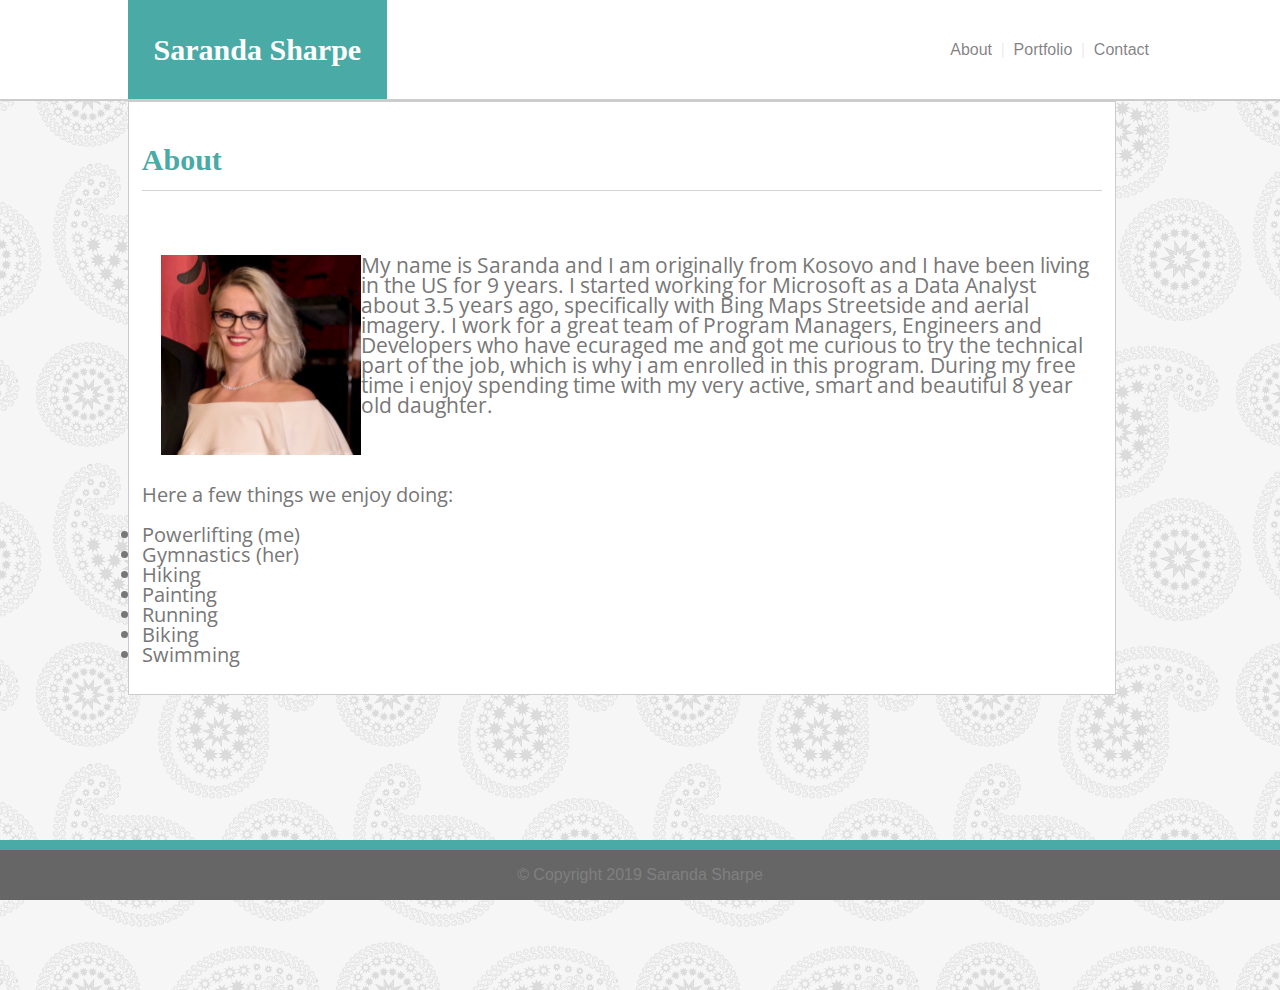
==== index.html @ 89b4fa21 "change fonts" ====
<!DOCTYPE html>
<html>

<head>
    <title>Student Bio</title>
    <link rel="stylesheet" href="assets/css/reset.css">
    <link rel="stylesheet" href="assets/css/style.css">
    <link href="https://fonts.googleapis.com/css?family=Open+Sans&display=swap" rel="stylesheet">

<body>
    <section class="header">

        <div class="myName">
            <div class="child"> Saranda Sharpe</div>
        </div>

        <div class="rightmargin navbar"></span> </span><a href="index.html">About</a><span> | </span> <a
                href="portfolio.html">Portfolio</a><span> | </span><a href="contact.html">Contact</a></div>

    </section>
    <section id="maincontent">
        <div id="box1">
            <div>
                <h2>About</h2> <br>
            </div>
            <div>
                <p class=aboutme><img src="assets/images/me.jpg" height="200 " width="200" alt="Saranda Sharpe"
                        class="image">My name is Saranda and I am originally from Kosovo and I have been living in the
                    US for
                    9 years. I started working for Microsoft as a Data Analyst about 3.5 years ago, specifically with
                    Bing Maps Streetside and
                    aerial imagery. I work for a great team of Program Managers, Engineers and Developers who have
                    ecuraged me and got me curious to try the technical part of the job, which is why i am enrolled
                    in this program. During my free time i enjoy spending time with my very active, smart and beautiful
                    8 year old daughter.
                    <div class="list">
                        <br>
                        <br>

                        Here a few things we enjoy doing:
                        <br>
                        <br>
                        <li>Powerlifting (me)</li>
                        <li>Gymnastics (her)</li>
                        <li>Hiking </li>
                        <li>Painting</li>
                        <li>Running</li>
                        <li>Biking</li>
                        <li>Swimming</li>
                    </div>
                </p>

            </div>

        </div>


        </div>
    </section>
    <div class="footer">
        <div class="copyright">© Copyright 2019 Saranda Sharpe</div>
    </div>
</body>

</html>
---- assets/css/style.css ----
/* *************************************** */
/* Shared CSS */
/* ****************************************/

.header{
height:10%;
background:#ffffff;
width:100%;
position:relative;
border-bottom-color: #cccccc;
border-bottom-style: solid;
border-bottom-width: 2px;
}

body{
height: 110vh;
width:100vw;
margin:0;
background-image: url("../images/paisley.png");
font-family: 'Arial', 'Helvetica Neue', Helvetica, sans-serif;
color:#777777;
}

.myName{
position:absolute;
left:10%;
bottom:0%;
width:auto;
height:100%;
font-size:20px;
background:#4aaaa5;
padding:0% 2% 0% 2%;
text-align:center;
overflow: visible;
display: table;
}

.auto{
width:100%;
height:100%;
}

.child{
    font-family: 'Georgia', Times, Times New Roman, serif;	
	text-align: center;
	color:white;
    display: table-cell;
    vertical-align: middle;
    font-size:30px;
    font-weight:bold;
}

h2{
font-size:30px;
font-family: 'Georgia', Times, Times New Roman, serif; 
color:#4aaaa5;
font-weight:bold;
padding: 10px 0px 20px 0px;
border-bottom-style: solid;
border-bottom-color: #d3d3d3;
border-bottom-width:1px;
}

.rightmargin{
position: absolute;
right:10%;
bottom:40%;
height:auto;
width: 16%;
text-align:center;
color: rgba(0, 0, 0, 0.1);
}

a{
	margin:0px 3px 0px 3px;
    text-decoration:none;
    color: rgba(0, 0, 0, 0.5);
}

.aboutme{
    padding: 1%;
    margin-top: 1%;
    margin-left: 1%;
    font-family: 'Open Sans', sans-serif;
    line-height:20px; 
    font-size: 21px;
   }
.list{
    font-family: 'Open Sans', sans-serif;
    font-size: 20px;
    
}
#maincontent{
width:100%;
height: 70%;
position:relative;
font-family: Arial, Helvetica, sans-serif;
margin: 1;
padding: 0%;
line-height: 20px;

}

.image{
height:200px;
width: 200px;
padding-top:-10cm; 
float:left;
}

/* ************************** */
/* CONTACT PAGE */
/* ************************** */
.smallimage{
    height:30px;
    width: 30px;
    float:left;
}

.message{
    display:inline-block;
    width:500px;
    height:200px;
 }

 #box2{
    position:absolute;
    right:5%;
    top:4%;
    border-color: #cccccc;
    border-style: solid;
    border-width: 1px;
    height:auto;
    width:16%;
    text-align:center;
    background:white;
    }
    
    .footer{
        display:table;
        height:10%;
        background:#666666;
        width:100%;
        border-top-style:solid;
        border-top-color:#4aaaa5;
        border-width: 10px;
        clear:both;
        }
        
        .copyright{
        display:table-cell;
        vertical-align: middle;
        width:auto;
        height:100%;
        text-align:center;
        color:gray;
        }

/* ****************************** */
/* ABOUT SECTION */
/* ****************************** */

figure{
    display:inline-block;
    margin:0%;
    padding:10px 5px 20px 5px;
    border-radius: 0%;
}

#box1{
position:absolute;
left:10%;
top:0%;
border-color: #cccccc;
border-style: solid;
border-width: 1px;
height:auto;
width:960px;
padding:1%;
background:white;
}


input{
        font-family: Garamond, serif;
        font-size: 12px;
        color: black;
        border-color: rgba(0, 0, 0, 0.1);
        border-width: 1px;
        display: block;
        padding:2px;
    }
input-placeholder{
        font-family: Garamond, serif;
        font-size: 12px;
        color: rgba(0, 0, 0, 0.5);

}
 #subbox{
position: absolute;
float: left;
top:0%;
border-bottom:solid;
border-bottom-color: gray;
 }

  #subbox2{
position: absolute;
top:15%;
 }

 button{
display:block;
margin: 10px 0px 10px 0px;
padding:10px 20px 10px 20px;
background:#4aaaa5;
color:white;
border:none;
font-size:inherit;
}

/* h2{ */
border-bottom-style: solid;
border-bottom-color: #d3d3d3;
border-width: 1px;
padding: 30px 0px 20px 0px;
display:inline-block;
margin:0px;
color:#4aaaa5;
font-family: 'Georgia', Times, Times New Roman, serif;
font-size:20px; 
font-weight: bold;
}

textarea{
border-color:rgba(0, 0, 0, 0.1);
padding:5px;
}

.navbar{
   display: flex;
   justify-content:space-between;
}

.portLabel {
	color: #fff;
	background-color: #4aaaa5;
	line-height: 40px;
	text-align: center;
	position: relative;
	bottom: 53px;

}

a{
    display:inline-block;
    height:auto;
    width:auto;
}
/***************************************
		      PORTFOLIO.HTML
****************************************/

#portfolio {
	background: #fff;
    width: 960px;
    height: 80%;    
	margin: 35px 15px 15px 35px;
	padding: 15px;
	overflow: auto;
}
#port{
    position:absolute;
    left:10%;
    top:0%;
    border-color: #cccccc;
    border-style: solid;
    border-width: 1px;
    height:auto;
    width:960px;
    padding:1%;
    background:white;
    }

    
#portfolio h2 {
	font-size: 1.5em;
	font-weight: bold;
	padding: 0px 0px 5px 15px;
	color: #4aaaa5;
}

#portfolio hr {
	margin-left: 15px;
	margin-right: 15px;
}

#portfolio li {
	width: 45%;
	height: 150px;
	margin: 10px 0px 10px 3.2%;
	float: left;
}

#portfolio img {
	width:960px;
	height: 80%;
}

.portLabel {
	color: #fff;
	background-color: #4aaaa5;
	line-height: 20px;
	text-align: center;
	position: relative;
	bottom: 20px;

}

.port{
    width: 960px;
    padding:20px;
    line-height: 40px;
	text-align: center;
	position: relative;
	bottom: 53px;
}

.footer {
   bottom: 0;
   position: fixed;
   height: 50px;
}

#port {
    margin-top: 100px;
    padding-bottom: 80px;
}
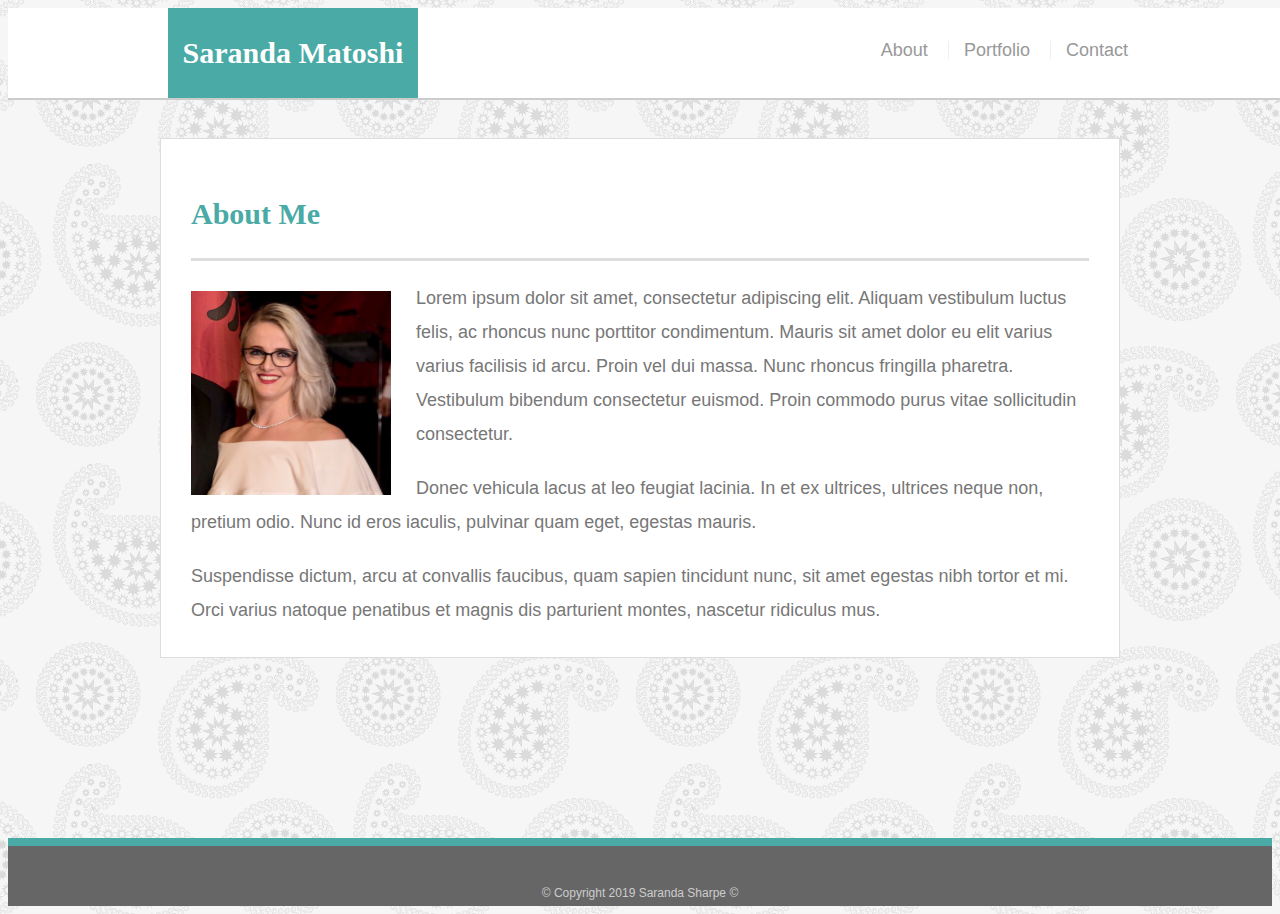
==== commit f178a963: "updating portfolio with contact info and projects added to portfolio page" ====
--- a/index.html
+++ b/index.html
@@ -1,65 +1,50 @@
-<!DOCTYPE html>
-<html>
+
+<!doctype html>
+<html lang="en-us">
 
 <head>
-    <title>Student Bio</title>
+  <meta charset="UTF-8">
+  <title>Student Bio</title>
     <link rel="stylesheet" href="assets/css/reset.css">
     <link rel="stylesheet" href="assets/css/style.css">
     <link href="https://fonts.googleapis.com/css?family=Open+Sans&display=swap" rel="stylesheet">
 
+</head>
+
 <body>
-    <section class="header">
 
-        <div class="myName">
-            <div class="child"> Saranda Sharpe</div>
-        </div>
+  <header id="masthead">
+    <div class="container">
+      <a href="index.html" id="logo">Saranda Matoshi</a>
+      <nav>
+        <a href="index.html">About</a>
+        <a href="portfolio.html">Portfolio</a>
+        <a href="contact.html">Contact</a>
+      </nav>
+    </div>
+  </header>
 
-        <div class="rightmargin navbar"></span> </span><a href="index.html">About</a><span> | </span> <a
-                href="portfolio.html">Portfolio</a><span> | </span><a href="contact.html">Contact</a></div>
+  <div id="main-container" class="container">
+    <section class="main-section">
+      <h1>About Me</h1>
+
+      <img src="assets/images/me.jpg" class="auth-image" alt="Saranda Matoshi">
+
+      <p>Lorem ipsum dolor sit amet, consectetur adipiscing elit. Aliquam vestibulum luctus felis, ac rhoncus nunc porttitor condimentum. Mauris sit amet dolor eu elit varius varius facilisis id arcu. Proin vel dui massa. Nunc rhoncus fringilla pharetra. Vestibulum bibendum consectetur euismod. Proin commodo purus vitae sollicitudin consectetur.</p>
+
+      <p>Donec vehicula lacus at leo feugiat lacinia. In et ex ultrices, ultrices neque non, pretium odio. Nunc id eros iaculis, pulvinar quam eget, egestas mauris.</p>
+
+      <p>Suspendisse dictum, arcu at convallis faucibus, quam sapien tincidunt nunc, sit amet egestas nibh tortor et mi. Orci varius natoque penatibus et magnis dis parturient montes, nascetur ridiculus mus.</p>
 
     </section>
-    <section id="maincontent">
-        <div id="box1">
-            <div>
-                <h2>About</h2> <br>
-            </div>
-            <div>
-                <p class=aboutme><img src="assets/images/me.jpg" height="200 " width="200" alt="Saranda Sharpe"
-                        class="image">My name is Saranda and I am originally from Kosovo and I have been living in the
-                    US for
-                    9 years. I started working for Microsoft as a Data Analyst about 3.5 years ago, specifically with
-                    Bing Maps Streetside and
-                    aerial imagery. I work for a great team of Program Managers, Engineers and Developers who have
-                    ecuraged me and got me curious to try the technical part of the job, which is why i am enrolled
-                    in this program. During my free time i enjoy spending time with my very active, smart and beautiful
-                    8 year old daughter.
-                    <div class="list">
-                        <br>
-                        <br>
 
-                        Here a few things we enjoy doing:
-                        <br>
-                        <br>
-                        <li>Powerlifting (me)</li>
-                        <li>Gymnastics (her)</li>
-                        <li>Hiking </li>
-                        <li>Painting</li>
-                        <li>Running</li>
-                        <li>Biking</li>
-                        <li>Swimming</li>
-                    </div>
-                </p>
+  </div>
 
-            </div>
-
-        </div>
-
-
-        </div>
-    </section>
-    <div class="footer">
-        <div class="copyright">© Copyright 2019 Saranda Sharpe</div>
+  <footer>
+    <div class="container">
+        © Copyright 2019 Saranda Sharpe &copy; 
     </div>
+  </footer>
 </body>
 
-</html>+</html>
--- a/assets/css/style.css
+++ b/assets/css/style.css
@@ -1,131 +1,231 @@
-/* *************************************** */
-/* Shared CSS */
-/* ****************************************/
+body {
+    font-family: Arial, "Helvetica Neue", Helvetica, sans-serif;
+    font-size: 18px;
+    line-height: 34px;
+    color: #777777;
+    background: url("../images/paisley.png");
+  }
+  
+  * {
+    box-sizing: border-box;
+  }
+  
+  /* general */
+  
+  .container {
+    width: 100%;
+    max-width: 960px;
+    margin: 0 auto;
+    clear: both;
+  }
+  
+  h1,
+  h2,
+  h3,
+  p {
+    margin-bottom: 20px;
+  }
+  
+  p:last-child {
+    margin-bottom: 0;
+  }
+  
+  h1,
+  h2,
+  h3 {
+    font-family: Georgia, Times, "Times New Roman", serif;
+    font-weight: 700;
+    color: #4aaaa5;
+  }
+  
+  h1 {
+    padding-bottom: 20px;
+    font-size: 30px;
+    line-height: 49px;
+    border-bottom: 3px solid #dddddd;
+  }
+  
+  h2,
+  h3 {
+    font-size: 22px;
+  }
+  
+  /* header */
+  
+  #masthead {
+    position: fixed;
+    z-index: 99;
+    width: 100%;
+    margin: 0 0 30px;
+    overflow: auto;
+    color: #ffffff;
+    background: #ffffff;
+    border-bottom: 2px solid #cccccc;
+  }
+  
+  #logo {
+    float: left;
+    width: 250px;
+    height: 90px;
+    font-family: Georgia, Times, "Times New Roman", serif;
+    font-size: 30px;
+    font-weight: 700;
+    line-height: 90px;
+    color: #ffffff;
+    text-align: center;
+    text-decoration: none;
+    background: #4aaaa5;
+  }
+  
+  nav {
+    float: right;
+    margin-top: 25px;
+  }
+  
+  nav a {
+    display: inline-block;
+    padding-left: 15px;
+    margin-left: 15px;
+    line-height: 18px;
+    color: #999;
+    text-decoration: none;
+    border-left: 1px solid #efefef;
+  }
+  
+  nav a:first-child {
+    border-left: 0 none;
+  }
+  
+  /* footer */
+  
+  footer {
+    padding: 30px 0;
+    clear: both;
+    font-size: 12px;
+    color: #ffffff;
+    color: #cccccc;
+    text-align: center;
+    background: #666666;
+    border-top: 8px solid #4aaaa5;
+    height: 50px;
+  }
+  
+  h3, h2 {
+    padding-bottom: 20px;
+    margin-bottom: 15px;
+    line-height: 22px;
+    border-bottom: 2px solid #eeeeee;
+  }
+  
+  /* main */
+  
+  #main-container {
+    padding-top: 130px;
+    min-height: calc(100vh - 70px);
+  }
+  
+  .main-section {
+    float: left;
+    width: 100%;
+    max-width: 960px;
+    padding: 30px;
+    margin: 0 0 40px;
+    background: #ffffff;
+    border: 1px solid #dddddd;
+  }
+  
+  /* portfolio page */
+  
+  .work {
+    position: relative;
+    float: left;
+    width: 274px;
+    margin: 20px 0 25px;
+    overflow: auto;
+  }
+  
+  .work:nth-child(even) {
+    margin-right: 40px;
+  }
+  
+  .work img {
+    width: 100%;
+    border: 0 none;
+    opacity: 0.8;
+  }
+  
+  .work h3 {
+    position: absolute;
+    bottom: 20px;
+    width: 100%;
+    padding: 15px;
+    margin-bottom: 0;
+    font-weight: 300;
+    line-height: 30px;
+    color: #ffffff;
+    text-align: center;
+    background: #4aaaa5;
+    border-bottom: 0;
+  }
+  
+  .auth-image {
+    float: left;
+    width: 200px;
+    height: auto;
+    margin-top: 10px;
+    margin-right: 25px;
+  }
+  
+  /* contact page */
+  
+  #contact-form ul {
+    margin-bottom: 20px;
+  }
+  
+  #contact-form li {
+    margin-bottom: 10px;
+  }
+  
+  label,
+  input[type=text],
+  input[type=email],
+  textarea {
+    display: block;
+    width: 100%;
+  }
+  
+  input[type=text],
+  input[type=email],
+  textarea {
+    height: 35px;
+    padding: 0 10px;
+    font-size: 14px;
+    border: 1px solid #dddddd;
+  }
+  
+  textarea {
+    height: 200px;
+  }
+  
+  input[type=submit] {
+    padding: 10px 30px;
+    font-size: 18px;
+    color: #ffffff;
+    cursor: pointer;
+    background: #4aaaa5;
+    border: 0 none;
+  }
+  
 
-.header{
-height:10%;
-background:#ffffff;
-width:100%;
-position:relative;
-border-bottom-color: #cccccc;
-border-bottom-style: solid;
-border-bottom-width: 2px;
-}
-
-body{
-height: 110vh;
-width:100vw;
-margin:0;
-background-image: url("../images/paisley.png");
-font-family: 'Arial', 'Helvetica Neue', Helvetica, sans-serif;
-color:#777777;
-}
-
-.myName{
-position:absolute;
-left:10%;
-bottom:0%;
-width:auto;
-height:100%;
-font-size:20px;
-background:#4aaaa5;
-padding:0% 2% 0% 2%;
-text-align:center;
-overflow: visible;
-display: table;
-}
-
-.auto{
-width:100%;
-height:100%;
-}
-
-.child{
-    font-family: 'Georgia', Times, Times New Roman, serif;	
-	text-align: center;
-	color:white;
-    display: table-cell;
-    vertical-align: middle;
-    font-size:30px;
-    font-weight:bold;
-}
-
-h2{
-font-size:30px;
-font-family: 'Georgia', Times, Times New Roman, serif; 
-color:#4aaaa5;
-font-weight:bold;
-padding: 10px 0px 20px 0px;
-border-bottom-style: solid;
-border-bottom-color: #d3d3d3;
-border-bottom-width:1px;
-}
-
-.rightmargin{
-position: absolute;
-right:10%;
-bottom:40%;
-height:auto;
-width: 16%;
-text-align:center;
-color: rgba(0, 0, 0, 0.1);
-}
-
-a{
-	margin:0px 3px 0px 3px;
-    text-decoration:none;
-    color: rgba(0, 0, 0, 0.5);
-}
-
-.aboutme{
-    padding: 1%;
-    margin-top: 1%;
-    margin-left: 1%;
-    font-family: 'Open Sans', sans-serif;
-    line-height:20px; 
-    font-size: 21px;
-   }
-.list{
-    font-family: 'Open Sans', sans-serif;
-    font-size: 20px;
-    
-}
-#maincontent{
-width:100%;
-height: 70%;
-position:relative;
-font-family: Arial, Helvetica, sans-serif;
-margin: 1;
-padding: 0%;
-line-height: 20px;
-
-}
-
-.image{
-height:200px;
-width: 200px;
-padding-top:-10cm; 
-float:left;
-}
-
-/* ************************** */
-/* CONTACT PAGE */
-/* ************************** */
 .smallimage{
     height:30px;
     width: 30px;
     float:left;
 }
 
-.message{
-    display:inline-block;
-    width:500px;
-    height:200px;
- }
-
  #box2{
     position:absolute;
-    right:5%;
+    right:12%;
     top:4%;
     border-color: #cccccc;
     border-style: solid;
@@ -135,37 +235,6 @@
     text-align:center;
     background:white;
     }
-    
-    .footer{
-        display:table;
-        height:10%;
-        background:#666666;
-        width:100%;
-        border-top-style:solid;
-        border-top-color:#4aaaa5;
-        border-width: 10px;
-        clear:both;
-        }
-        
-        .copyright{
-        display:table-cell;
-        vertical-align: middle;
-        width:auto;
-        height:100%;
-        text-align:center;
-        color:gray;
-        }
-
-/* ****************************** */
-/* ABOUT SECTION */
-/* ****************************** */
-
-figure{
-    display:inline-block;
-    margin:0%;
-    padding:10px 5px 20px 5px;
-    border-radius: 0%;
-}
 
 #box1{
 position:absolute;
@@ -179,160 +248,3 @@
 padding:1%;
 background:white;
 }
-
-
-input{
-        font-family: Garamond, serif;
-        font-size: 12px;
-        color: black;
-        border-color: rgba(0, 0, 0, 0.1);
-        border-width: 1px;
-        display: block;
-        padding:2px;
-    }
-input-placeholder{
-        font-family: Garamond, serif;
-        font-size: 12px;
-        color: rgba(0, 0, 0, 0.5);
-
-}
- #subbox{
-position: absolute;
-float: left;
-top:0%;
-border-bottom:solid;
-border-bottom-color: gray;
- }
-
-  #subbox2{
-position: absolute;
-top:15%;
- }
-
- button{
-display:block;
-margin: 10px 0px 10px 0px;
-padding:10px 20px 10px 20px;
-background:#4aaaa5;
-color:white;
-border:none;
-font-size:inherit;
-}
-
-/* h2{ */
-border-bottom-style: solid;
-border-bottom-color: #d3d3d3;
-border-width: 1px;
-padding: 30px 0px 20px 0px;
-display:inline-block;
-margin:0px;
-color:#4aaaa5;
-font-family: 'Georgia', Times, Times New Roman, serif;
-font-size:20px; 
-font-weight: bold;
-}
-
-textarea{
-border-color:rgba(0, 0, 0, 0.1);
-padding:5px;
-}
-
-.navbar{
-   display: flex;
-   justify-content:space-between;
-}
-
-.portLabel {
-	color: #fff;
-	background-color: #4aaaa5;
-	line-height: 40px;
-	text-align: center;
-	position: relative;
-	bottom: 53px;
-
-}
-
-a{
-    display:inline-block;
-    height:auto;
-    width:auto;
-}
-/***************************************
-		      PORTFOLIO.HTML
-****************************************/
-
-#portfolio {
-	background: #fff;
-    width: 960px;
-    height: 80%;    
-	margin: 35px 15px 15px 35px;
-	padding: 15px;
-	overflow: auto;
-}
-#port{
-    position:absolute;
-    left:10%;
-    top:0%;
-    border-color: #cccccc;
-    border-style: solid;
-    border-width: 1px;
-    height:auto;
-    width:960px;
-    padding:1%;
-    background:white;
-    }
-
-    
-#portfolio h2 {
-	font-size: 1.5em;
-	font-weight: bold;
-	padding: 0px 0px 5px 15px;
-	color: #4aaaa5;
-}
-
-#portfolio hr {
-	margin-left: 15px;
-	margin-right: 15px;
-}
-
-#portfolio li {
-	width: 45%;
-	height: 150px;
-	margin: 10px 0px 10px 3.2%;
-	float: left;
-}
-
-#portfolio img {
-	width:960px;
-	height: 80%;
-}
-
-.portLabel {
-	color: #fff;
-	background-color: #4aaaa5;
-	line-height: 20px;
-	text-align: center;
-	position: relative;
-	bottom: 20px;
-
-}
-
-.port{
-    width: 960px;
-    padding:20px;
-    line-height: 40px;
-	text-align: center;
-	position: relative;
-	bottom: 53px;
-}
-
-.footer {
-   bottom: 0;
-   position: fixed;
-   height: 50px;
-}
-
-#port {
-    margin-top: 100px;
-    padding-bottom: 80px;
-}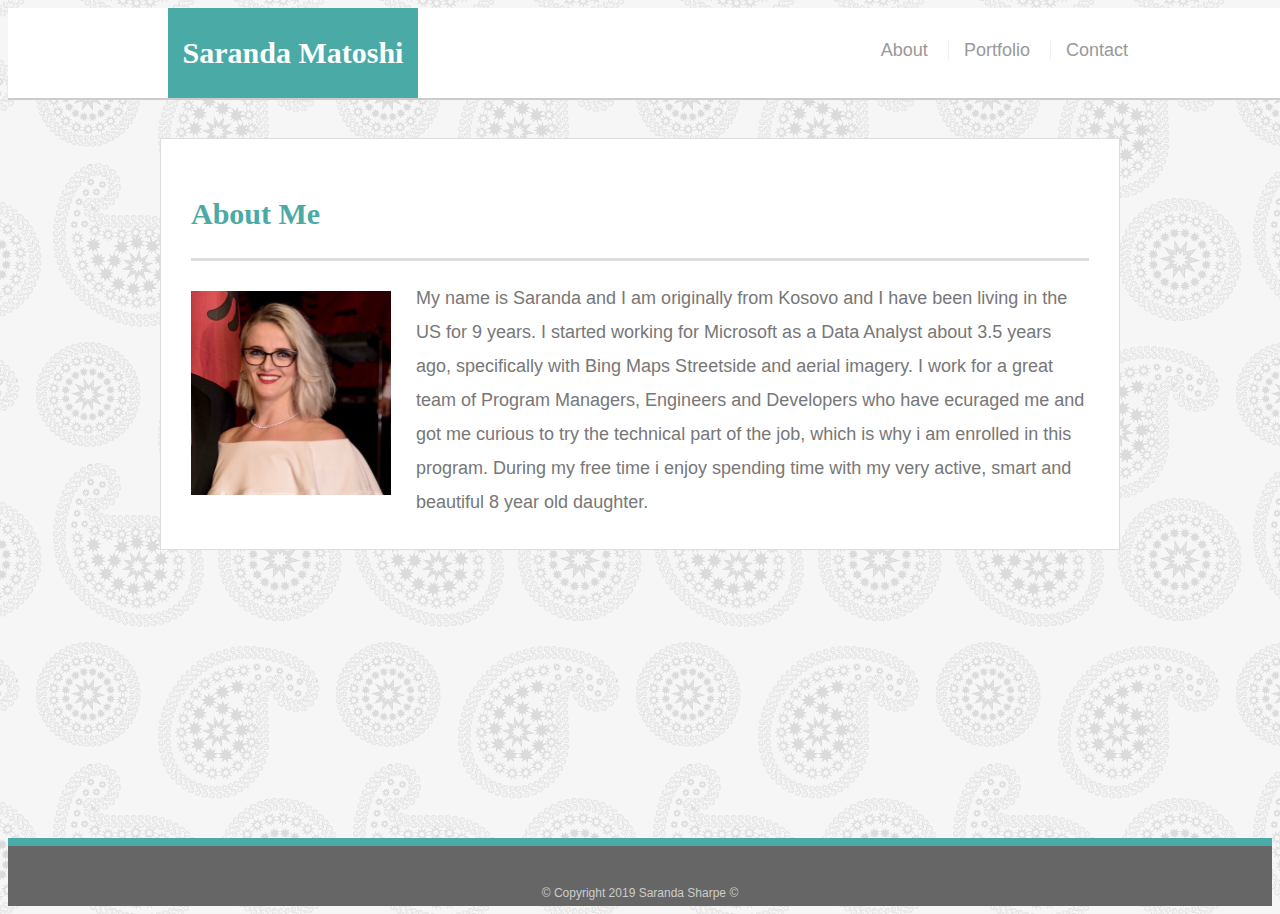
==== commit ecfd5547: "updatig about me" ====
--- a/index.html
+++ b/index.html
@@ -30,12 +30,8 @@
 
       <img src="assets/images/me.jpg" class="auth-image" alt="Saranda Matoshi">
 
-      <p>Lorem ipsum dolor sit amet, consectetur adipiscing elit. Aliquam vestibulum luctus felis, ac rhoncus nunc porttitor condimentum. Mauris sit amet dolor eu elit varius varius facilisis id arcu. Proin vel dui massa. Nunc rhoncus fringilla pharetra. Vestibulum bibendum consectetur euismod. Proin commodo purus vitae sollicitudin consectetur.</p>
-
-      <p>Donec vehicula lacus at leo feugiat lacinia. In et ex ultrices, ultrices neque non, pretium odio. Nunc id eros iaculis, pulvinar quam eget, egestas mauris.</p>
-
-      <p>Suspendisse dictum, arcu at convallis faucibus, quam sapien tincidunt nunc, sit amet egestas nibh tortor et mi. Orci varius natoque penatibus et magnis dis parturient montes, nascetur ridiculus mus.</p>
-
+      <p>My name is Saranda and I am originally from Kosovo and I have been living in the US for 9 years. I started working for Microsoft as a Data Analyst about 3.5 years ago, specifically with Bing Maps Streetside and aerial imagery. I work for a great team of Program Managers, Engineers and Developers who have ecuraged me and got me curious to try the technical part of the job, which is why i am enrolled in this program. During my free time i enjoy spending time with my very active, smart and beautiful 8 year old daughter.
+        
     </section>
 
   </div>
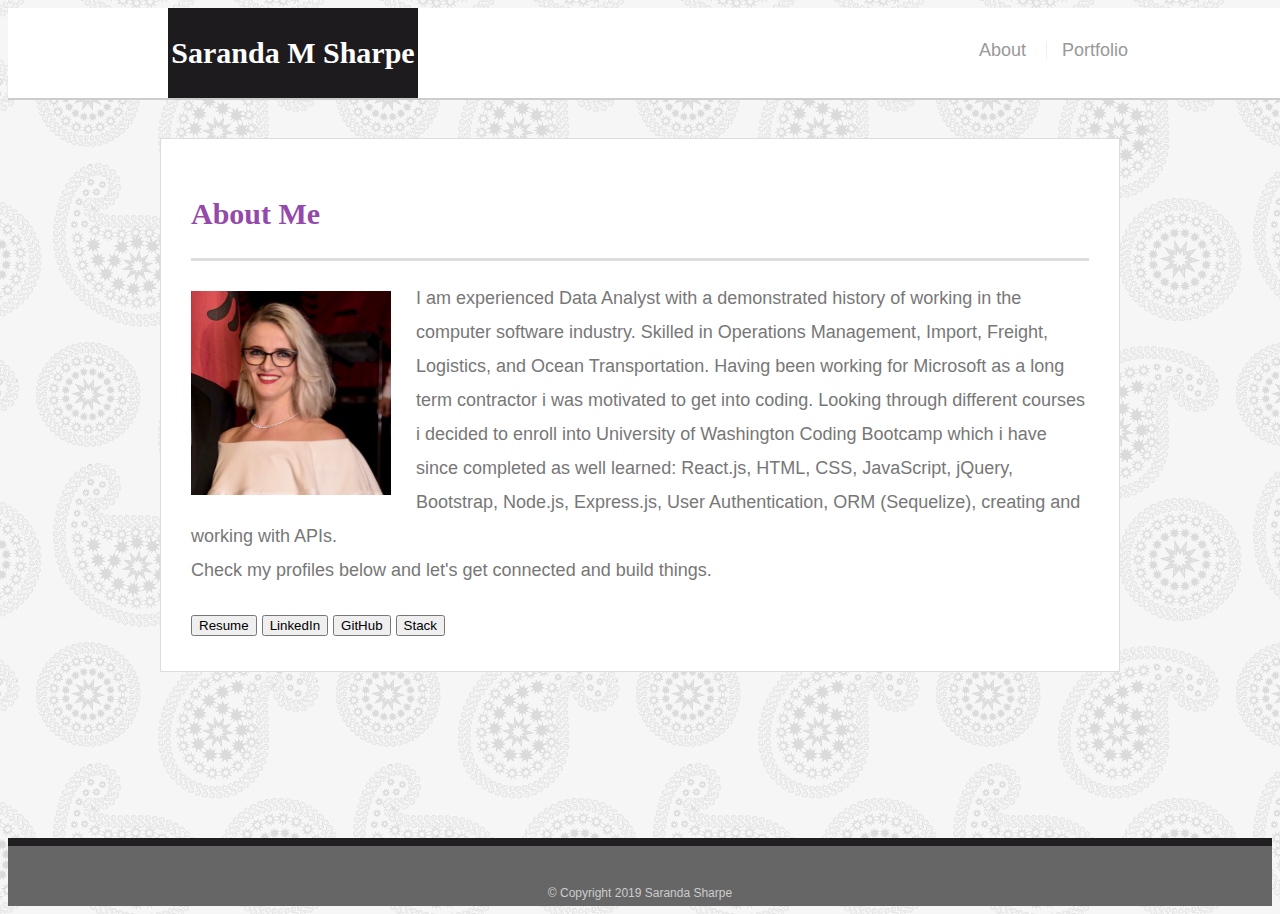
==== commit 5695e5c8: "Adding changes and resume" ====
--- a/index.html
+++ b/index.html
@@ -1,4 +1,3 @@
-
 <!doctype html>
 <html lang="en-us">
 
@@ -8,18 +7,15 @@
     <link rel="stylesheet" href="assets/css/reset.css">
     <link rel="stylesheet" href="assets/css/style.css">
     <link href="https://fonts.googleapis.com/css?family=Open+Sans&display=swap" rel="stylesheet">
-
 </head>
 
 <body>
-
   <header id="masthead">
     <div class="container">
-      <a href="index.html" id="logo">Saranda Matoshi</a>
+      <a href="index.html" id="logo">Saranda M Sharpe</a>
       <nav>
         <a href="index.html">About</a>
         <a href="portfolio.html">Portfolio</a>
-        <a href="contact.html">Contact</a>
       </nav>
     </div>
   </header>
@@ -30,15 +26,25 @@
 
       <img src="assets/images/me.jpg" class="auth-image" alt="Saranda Matoshi">
 
-      <p>My name is Saranda and I am originally from Kosovo and I have been living in the US for 9 years. I started working for Microsoft as a Data Analyst about 3.5 years ago, specifically with Bing Maps Streetside and aerial imagery. I work for a great team of Program Managers, Engineers and Developers who have ecuraged me and got me curious to try the technical part of the job, which is why i am enrolled in this program. During my free time i enjoy spending time with my very active, smart and beautiful 8 year old daughter.
-        
-    </section>
-
+      <p>
+        I am experienced Data Analyst with a demonstrated history of working in the computer software industry. Skilled in Operations Management, Import, Freight, Logistics, and Ocean Transportation.
+        Having been working for Microsoft as a long term contractor i was motivated to get into coding. Looking through different courses i decided to enroll into University of Washington Coding Bootcamp which i have since completed as well learned: React.js, HTML, CSS, JavaScript, jQuery, Bootstrap, Node.js, Express.js, User Authentication, ORM (Sequelize), creating and working with APIs.
+        <br>
+        Check my profiles below and let's get connected and build things.
+       <div>
+          <a class="main-page-link1" href="assets/docs/resume.pdf" download="My Resume"
+          target="_blank"><button>Resume</button></a>
+          <a class="main-page-link1" href="https://www.linkedin.com/in/annda7/"
+          download="My LinkedIn Profile" target="_blank"><button> LinkedIn</button></a>
+          <a class="main-page-link1" href="https://github.com/annda7" download="My GitHub"  target="_blank"><button> GitHub</button></a>
+          <a class="main-page-link1" href="https://stackexchange.com/users/15473468/s-sharpe"download="My GitHub" target="_blank"><button>Stack</button></a>
+      </div>
+  </section>
   </div>
 
   <footer>
     <div class="container">
-        © Copyright 2019 Saranda Sharpe &copy; 
+        © Copyright 2019 Saranda Sharpe  
     </div>
   </footer>
 </body>
--- a/assets/css/style.css
+++ b/assets/css/style.css
@@ -35,7 +35,7 @@
   h3 {
     font-family: Georgia, Times, "Times New Roman", serif;
     font-weight: 700;
-    color: #4aaaa5;
+    color: #944aaa;
   }
   
   h1 {
@@ -74,7 +74,7 @@
     color: #ffffff;
     text-align: center;
     text-decoration: none;
-    background: #4aaaa5;
+    background: #1e1b1f;
   }
   
   nav {
@@ -106,7 +106,7 @@
     color: #cccccc;
     text-align: center;
     background: #666666;
-    border-top: 8px solid #4aaaa5;
+    border-top: 8px solid #211e22;
     height: 50px;
   }
   
@@ -133,19 +133,37 @@
     background: #ffffff;
     border: 1px solid #dddddd;
   }
+
   
   /* portfolio page */
+
+  .flexContainer {
+    display: flex;
+    flex-wrap: wrap;
+  }
   
   .work {
-    position: relative;
-    float: left;
-    width: 274px;
+    /* position: relative;
+    float: left; */
+    /* width: 274px;
     margin: 20px 0 25px;
-    overflow: auto;
-  }
-  
-  .work:nth-child(even) {
+    overflow: auto; */
+    width: 33.333%;
+    padding: 1rem;
+    display: flex;
+    flex-direction: column;
+    justify-content: center;
+  }
+  
+  /* .work:nth-child(even) {
     margin-right: 40px;
+  } */
+
+  .work a {
+    flex: 1;
+    display: flex;
+    flex-direction: column;
+    justify-content: space-between;
   }
   
   .work img {
@@ -155,8 +173,8 @@
   }
   
   .work h3 {
-    position: absolute;
-    bottom: 20px;
+    margin-top: -5rem;
+    z-index: 2;
     width: 100%;
     padding: 15px;
     margin-bottom: 0;
@@ -164,7 +182,7 @@
     line-height: 30px;
     color: #ffffff;
     text-align: center;
-    background: #4aaaa5;
+    background: #1c191d;
     border-bottom: 0;
   }
   
@@ -206,7 +224,7 @@
   textarea {
     height: 200px;
   }
-  
+/*   
   input[type=submit] {
     padding: 10px 30px;
     font-size: 18px;
@@ -215,11 +233,11 @@
     background: #4aaaa5;
     border: 0 none;
   }
-  
+   */
 
 .smallimage{
-    height:30px;
-    width: 30px;
+    height:70px;
+    width: 70px;
     float:left;
 }
 
@@ -248,3 +266,14 @@
 padding:1%;
 background:white;
 }
+
+/* #personalContact {
+  display: flex;
+  justify-content: center;
+  align-items: center;
+  flex-direction: column;
+} */
+
+/* #personalContact p {
+  padding-bottom: 0;
+} */
